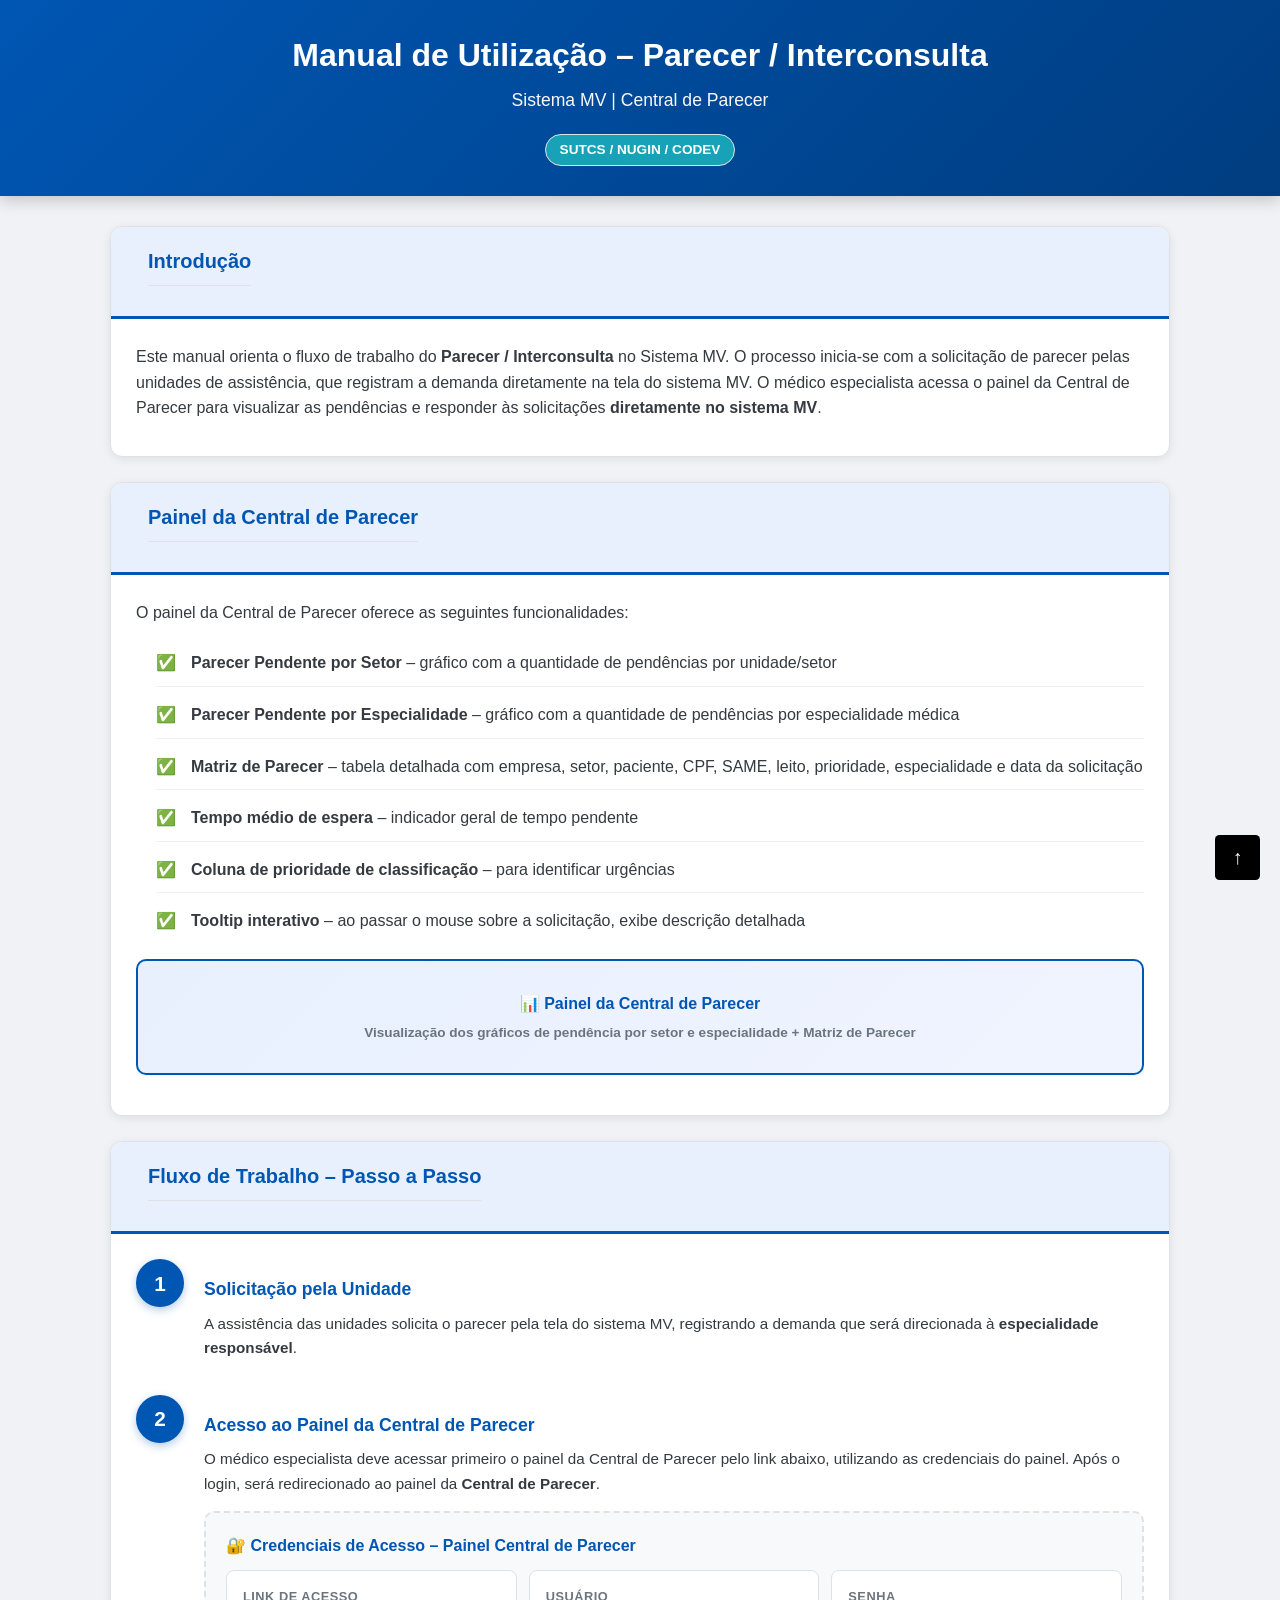
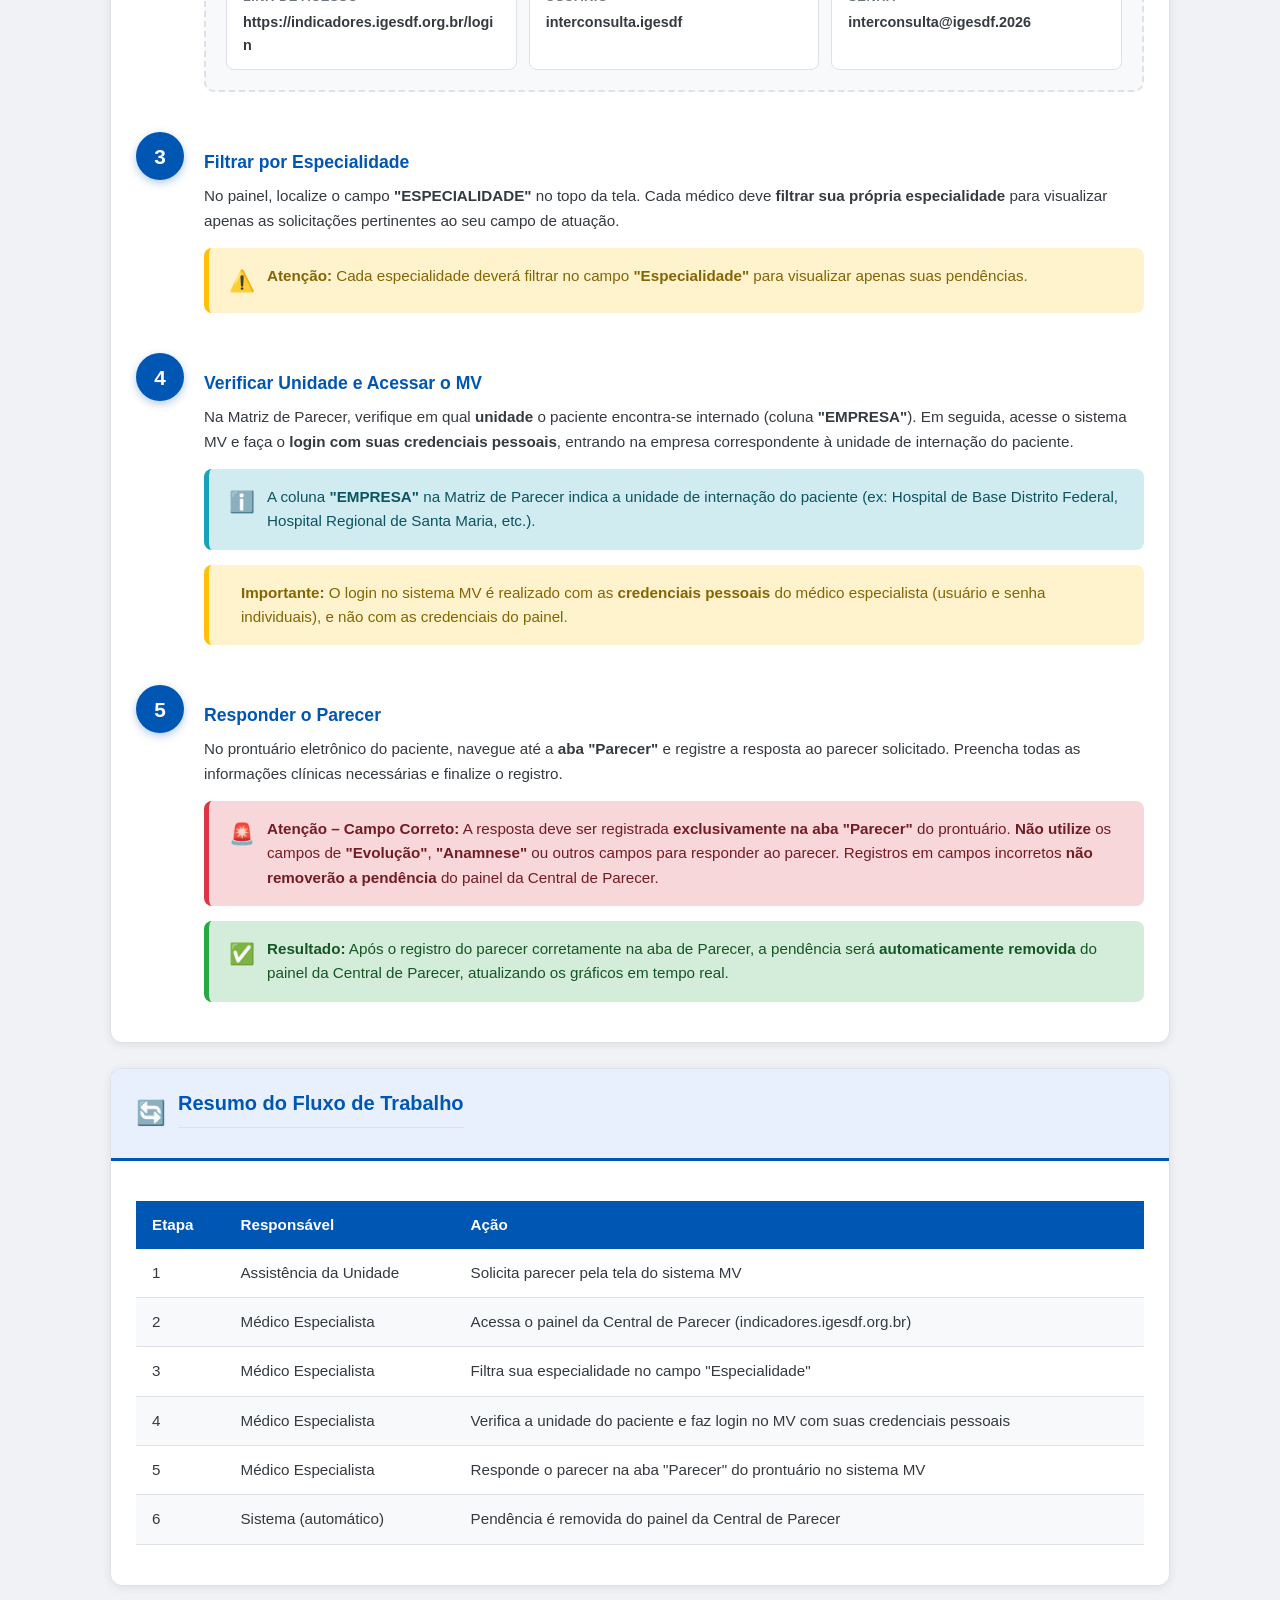
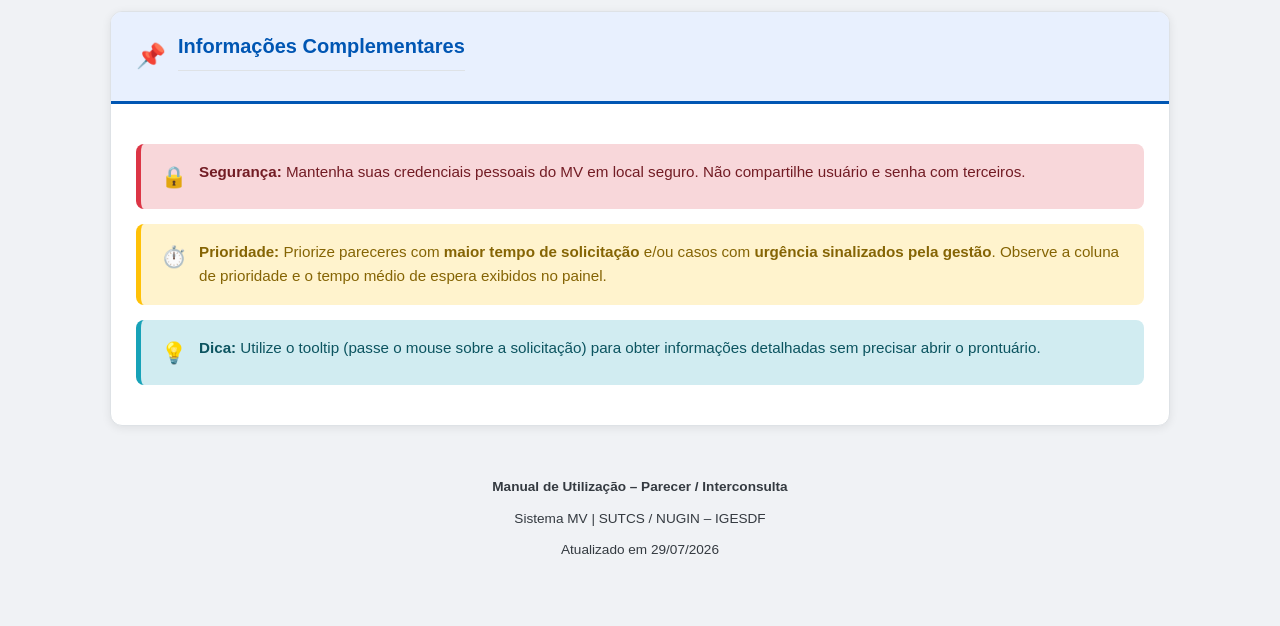
==== pages/Interconsulta.html @ 9b809ea7 "Adição de documentação HTML para os manuais de Interconsulta e Teleconsulta - Criação do arquivo Int" ====
<!DOCTYPE html>
<html lang="pt-BR">
<head>
    <meta charset="UTF-8">
    <meta name="viewport" content="width=device-width, initial-scale=1.0">
    <title>Manual de Utilização – Parecer / Interconsulta | Sistema MV</title>
    <link rel="stylesheet" href="../css/style.css">
</head>
<body class="pg-interconsulta">

    <div class="header">
        <h1>Manual de Utilização – Parecer / Interconsulta</h1>
        <p class="subtitle">Sistema MV | Central de Parecer</p>
        <span class="badge">SUTCS / NUGIN / CODEV</span>
    </div>

    <div class="container">
        <a href="#top" id="botao-topo" title="Voltar ao Topo">↑</a>

        <!-- INTRODUÇÃO -->
        <div class="card">
            <div class="card-header">
                <span class="icon"></span>
                <h2>Introdução</h2>
            </div>
            <div class="card-body">
                <p>
                    Este manual orienta o fluxo de trabalho do <strong>Parecer / Interconsulta</strong> 
                    no Sistema MV. O processo inicia-se com a solicitação de parecer pelas unidades de 
                    assistência, que registram a demanda diretamente na tela do sistema MV. O médico 
                    especialista acessa o painel da Central de Parecer para visualizar as pendências 
                    e responder às solicitações <strong>diretamente no sistema MV</strong>.
                </p>
            </div>
        </div>

        <!-- FUNCIONALIDADES DO PAINEL -->
        <div class="card">
            <div class="card-header">
                <span class="icon"></span>
                <h2>Painel da Central de Parecer</h2>
            </div>
            <div class="card-body">
                <p class="mb-15">O painel da Central de Parecer oferece as seguintes funcionalidades:</p>
                <ul class="list-plain">
                    <li>
                        <span class="list-icon">✅</span>
                        <strong>Parecer Pendente por Setor</strong> – gráfico com a quantidade de pendências por unidade/setor
                    </li>
                    <li>
                        <span class="list-icon">✅</span>
                        <strong>Parecer Pendente por Especialidade</strong> – gráfico com a quantidade de pendências por especialidade médica
                    </li>
                    <li>
                        <span class="list-icon">✅</span>
                        <strong>Matriz de Parecer</strong> – tabela detalhada com empresa, setor, paciente, CPF, SAME, leito, prioridade, especialidade e data da solicitação
                    </li>
                    <li>
                        <span class="list-icon">✅</span>
                        <strong>Tempo médio de espera</strong> – indicador geral de tempo pendente
                    </li>
                    <li>
                        <span class="list-icon">✅</span>
                        <strong>Coluna de prioridade de classificação</strong> – para identificar urgências
                    </li>
                    <li>
                        <span class="list-icon">✅</span>
                        <strong>Tooltip interativo</strong> – ao passar o mouse sobre a solicitação, exibe descrição detalhada
                    </li>
                </ul>
                <div class="screenshot">
                    📊 Painel da Central de Parecer
                    <div class="label">Visualização dos gráficos de pendência por setor e especialidade + Matriz de Parecer</div>
                </div>
            </div>
        </div>

        <!-- PASSO A PASSO -->
        <div class="card">
            <div class="card-header">
                <span class="icon"></span>
                <h2>Fluxo de Trabalho – Passo a Passo</h2>
            </div>
            <div class="card-body">

                <!-- Passo 1 -->
                <div class="step">
                    <div class="step-number">1</div>
                    <div class="step-content">
                        <h3>Solicitação pela Unidade</h3>
                        <p>
                            A assistência das unidades solicita o parecer pela tela do sistema MV, 
                            registrando a demanda que será direcionada à <strong>especialidade responsável</strong>.
                        </p>
                    </div>
                </div>

                <!-- Passo 2 -->
                <div class="step">
                    <div class="step-number">2</div>
                    <div class="step-content">
                        <h3>Acesso ao Painel da Central de Parecer</h3>
                        <p>
                            O médico especialista deve acessar primeiro o painel da Central de Parecer 
                            pelo link abaixo, utilizando as credenciais do painel. Após o login, será 
                            redirecionado ao painel da <strong>Central de Parecer</strong>.
                        </p>
                        <div class="credentials">
                            <h4>🔐 Credenciais de Acesso – Painel Central de Parecer</h4>
                            <div class="credentials-grid">
                                <div class="credential-item">
                                    <label>Link de Acesso</label>
                                    <div class="value">https://indicadores.igesdf.org.br/login</div>
                                </div>
                                <div class="credential-item">
                                    <label>Usuário</label>
                                    <div class="value">interconsulta.igesdf</div>
                                </div>
                                <div class="credential-item">
                                    <label>Senha</label>
                                    <div class="value">interconsulta@igesdf.2026</div>
                                </div>
                            </div>
                        </div>
                    </div>
                </div>

                <!-- Passo 3 -->
                <div class="step">
                    <div class="step-number">3</div>
                    <div class="step-content">
                        <h3>Filtrar por Especialidade</h3>
                        <p>
                            No painel, localize o campo <strong>"ESPECIALIDADE"</strong> no topo da tela. 
                            Cada médico deve <strong>filtrar sua própria especialidade</strong> para 
                            visualizar apenas as solicitações pertinentes ao seu campo de atuação.
                        </p>
                        <div class="alert alert-warning">
                            <span class="alert-icon">⚠️</span>
                            <div>
                                <strong>Atenção:</strong> Cada especialidade deverá filtrar no campo 
                                <strong>"Especialidade"</strong> para visualizar apenas suas pendências.
                            </div>
                        </div>
                    </div>
                </div>

                <!-- Passo 4 -->
                <div class="step">
                    <div class="step-number">4</div>
                    <div class="step-content">
                        <h3>Verificar Unidade e Acessar o MV</h3>
                        <p>
                            Na Matriz de Parecer, verifique em qual <strong>unidade</strong> o paciente 
                            encontra-se internado (coluna <strong>"EMPRESA"</strong>). Em seguida, 
                            acesse o sistema MV e faça o <strong>login com suas credenciais pessoais</strong>, 
                            entrando na empresa correspondente à unidade de internação do paciente.
                        </p>
                        <div class="alert alert-info">
                            <span class="alert-icon">ℹ️</span>
                            <div>
                                A coluna <strong>"EMPRESA"</strong> na Matriz de Parecer indica a unidade 
                                de internação do paciente (ex: Hospital de Base Distrito Federal, 
                                Hospital Regional de Santa Maria, etc.).
                            </div>
                        </div>
                        <div class="alert alert-warning">
                            <span class="alert-icon"></span>
                            <div>
                                <strong>Importante:</strong> O login no sistema MV é realizado com as 
                                <strong>credenciais pessoais</strong> do médico especialista (usuário e senha 
                                individuais), e não com as credenciais do painel.
                            </div>
                        </div>
                    </div>
                </div>

                <!-- Passo 5 -->
                <div class="step">
                    <div class="step-number">5</div>
                    <div class="step-content">
                        <h3>Responder o Parecer</h3>
                        <p>
                            No prontuário eletrônico do paciente, navegue até a <strong>aba "Parecer"</strong> 
                            e registre a resposta ao parecer solicitado. Preencha todas as informações 
                            clínicas necessárias e finalize o registro.
                        </p>
                        <div class="alert alert-danger">
                            <span class="alert-icon">🚨</span>
                            <div>
                                <strong>Atenção – Campo Correto:</strong> A resposta deve ser registrada 
                                <strong>exclusivamente na aba "Parecer"</strong> do prontuário. 
                                <strong>Não utilize</strong> os campos de <strong>"Evolução"</strong>, 
                                <strong>"Anamnese"</strong> ou outros campos para responder ao parecer. 
                                Registros em campos incorretos <strong>não removerão a pendência</strong> 
                                do painel da Central de Parecer.
                            </div>
                        </div>
                        <div class="alert alert-success">
                            <span class="alert-icon">✅</span>
                            <div>
                                <strong>Resultado:</strong> Após o registro do parecer corretamente na 
                                aba de Parecer, a pendência será <strong>automaticamente removida</strong> 
                                do painel da Central de Parecer, atualizando os gráficos em tempo real.
                            </div>
                        </div>
                    </div>
                </div>

            </div>
        </div>

        <!-- RESUMO DO FLUXO -->
        <div class="card">
            <div class="card-header">
                <span class="icon">🔄</span>
                <h2>Resumo do Fluxo de Trabalho</h2>
            </div>
            <div class="card-body">
                <table class="info-table">
                    <thead>
                        <tr>
                            <th>Etapa</th>
                            <th>Responsável</th>
                            <th>Ação</th>
                        </tr>
                    </thead>
                    <tbody>
                        <tr>
                            <td>1</td>
                            <td>Assistência da Unidade</td>
                            <td>Solicita parecer pela tela do sistema MV</td>
                        </tr>
                        <tr>
                            <td>2</td>
                            <td>Médico Especialista</td>
                            <td>Acessa o painel da Central de Parecer (indicadores.igesdf.org.br)</td>
                        </tr>
                        <tr>
                            <td>3</td>
                            <td>Médico Especialista</td>
                            <td>Filtra sua especialidade no campo "Especialidade"</td>
                        </tr>
                        <tr>
                            <td>4</td>
                            <td>Médico Especialista</td>
                            <td>Verifica a unidade do paciente e faz login no MV com suas credenciais pessoais</td>
                        </tr>
                        <tr>
                            <td>5</td>
                            <td>Médico Especialista</td>
                            <td>Responde o parecer na aba "Parecer" do prontuário no sistema MV</td>
                        </tr>
                        <tr>
                            <td>6</td>
                            <td>Sistema (automático)</td>
                            <td>Pendência é removida do painel da Central de Parecer</td>
                        </tr>
                    </tbody>
                </table>
            </div>
        </div>

        <!-- INFORMAÇÕES COMPLEMENTARES -->
        <div class="card">
            <div class="card-header">
                <span class="icon">📌</span>
                <h2>Informações Complementares</h2>
            </div>
            <div class="card-body">
                <div class="alert alert-danger">
                    <span class="alert-icon">🔒</span>
                    <div>
                        <strong>Segurança:</strong> Mantenha suas credenciais pessoais do MV em local seguro. 
                        Não compartilhe usuário e senha com terceiros.
                    </div>
                </div>
                <div class="alert alert-warning">
                    <span class="alert-icon">⏱️</span>
                    <div>
                        <strong>Prioridade:</strong> Priorize pareceres com <strong>maior tempo de solicitação</strong> 
                        e/ou casos com <strong>urgência sinalizados pela gestão</strong>. Observe a coluna de 
                        prioridade e o tempo médio de espera exibidos no painel.
                    </div>
                </div>
                <div class="alert alert-info">
                    <span class="alert-icon">💡</span>
                    <div>
                        <strong>Dica:</strong> Utilize o tooltip (passe o mouse sobre a solicitação) 
                        para obter informações detalhadas sem precisar abrir o prontuário.
                    </div>
                </div>
            </div>
        </div>

        <div class="footer">
            <p><strong>Manual de Utilização – Parecer / Interconsulta</strong></p>
            <p>Sistema MV | SUTCS / NUGIN – IGESDF</p>
            <p>Atualizado em 29/07/2026</p>
        </div>

    </div>

</body>
</html>
---- css/style.css ----
:root {
  --bg: #071a2b;
  --text: #eaf2ff;
  --muted: #b9c7da;
  --accent: #22c1c3;
  --accent2: #00a3ff;
  --border: rgba(255, 255, 255, .10);
  --shadow: 0 14px 40px rgba(0, 0, 0, .35);
  --radius: 16px;
  --max: 1080px;
  --mono: ui-monospace, SFMono-Regular, Menlo, Monaco, Consolas, "Liberation Mono", "Courier New", monospace;
  --sans: ui-sans-serif, system-ui, -apple-system, Segoe UI, Roboto, Arial, sans-serif;
}

* {
  box-sizing: border-box;
  margin: 0;
  padding: 0
}

body {
  font-family: var(--sans);
  color: var(--text);
  line-height: 1.6;
  background:
    radial-gradient(1200px 700px at 15% 0%, rgba(34, 193, 195, .22), transparent 60%),
    radial-gradient(1000px 600px at 85% 20%, rgba(0, 163, 255, .18), transparent 55%),
    linear-gradient(180deg, var(--bg), #041322 70%, #03101c);
  min-height: 100vh;
}

.wrap {
  max-width: var(--max);
  margin: 0 auto;
  padding: 28px 16px 56px
}

/* ── HERO ── */
.hero {
  border: 1px solid var(--border);
  border-radius: var(--radius);
  overflow: hidden;
  box-shadow: var(--shadow);
  background: linear-gradient(180deg, rgba(255, 255, 255, .04), rgba(255, 255, 255, .02));
}

/* Banner com fundo escuro igual ao logo original */
.hero-banner {
  background: linear-gradient(135deg, #071a2b 0%, #0a2540 60%, #071e38 100%);
  padding: 40px 40px 36px;
  display: flex;
  align-items: center;
  justify-content: center;
  position: relative;
  overflow: hidden;
  min-height: 160px;
}

/* Grade de pontos decorativa (fundo) */
.hero-banner::after {
  content: '';
  position: absolute;
  inset: 0;
  background-image:
    radial-gradient(rgba(0, 163, 255, .15) 1px, transparent 1px),
    radial-gradient(rgba(0, 163, 255, .08) 1px, transparent 1px);
  background-size: 40px 40px, 80px 80px;
  background-position: 0 0, 20px 20px;
  pointer-events: none;
}

/* Logo teleconsulta centralizado */
.hero-logo {
  position: relative;
  z-index: 2;
  max-width: 340px;
  width: 100%;
  height: auto;
  display: block;
  filter: drop-shadow(0 4px 24px rgba(34, 193, 195, .35));
  border-radius: var(--radius);
}

/* Subtítulo abaixo do banner */
.hero-sub {
  padding: 16px 22px 18px;
  border-top: 1px solid var(--border);
  background: rgba(255, 255, 255, .02);
}

.hero-sub p {
  margin: 0;
  color: var(--muted);
  font-size: .97rem
}

.hero-sub strong {
  color: var(--text)
}

/* ── GRID ── */
.grid {
  margin-top: 18px;
  display: grid;
  gap: 14px;
  grid-template-columns: 1fr;
}

@media(min-width:980px) {
  .grid {
    grid-template-columns: 1fr 310px;
    align-items: start
  }

  aside {
    position: sticky;
    top: 14px
  }
}

@media(max-width:979px) {
  .grid {
    display: flex;
    flex-direction: column
  }

  .grid>details {
    order: -1
  }
}

/* ── CARDS ── */
.card {
  border: 1px solid var(--border);
  border-radius: var(--radius);
  background: linear-gradient(180deg, rgba(255, 255, 255, .04), rgba(255, 255, 255, .02));
  box-shadow: 0 10px 26px rgba(0, 0, 0, .25);
  overflow: hidden;
  margin-bottom: 14px;
}

.card .inner {
  padding: 20px
}

.toc-accordion {
  padding: 0
}

.toc-accordion>summary {
  list-style: none;
  cursor: pointer;
  display: flex;
  align-items: center;
  justify-content: space-between;
  gap: 12px;
  padding: 18px 20px;
  font-size: 1.05rem;
  font-weight: 800;
  color: #d7eeff;
  border-bottom: 1px solid var(--border);
  background: rgba(255, 255, 255, .03);
}

.toc-accordion>summary::-webkit-details-marker {
  display: none
}

.toc-toggle {
  font-size: .82rem;
  font-weight: 700;
  color: var(--muted);
  border: 1px solid var(--border);
  padding: 4px 10px;
  border-radius: 999px
}

.toc-accordion .inner {
  padding-top: 16px
}

.toc-accordion:not([open]) .inner {
  display: none
}

h2 {
  font-size: 1.15rem;
  margin-bottom: 12px;
  padding-bottom: 8px;
  border-bottom: 1px solid var(--border);
  color: #d7eeff;
}

h2 .num {
  display: inline-flex;
  align-items: center;
  justify-content: center;
  width: 26px;
  height: 26px;
  border-radius: 50%;
  margin-right: 8px;
  background: linear-gradient(135deg, var(--accent), var(--accent2));
  color: #001a2b;
  font-size: .85rem;
  font-weight: 900;
}

h3 {
  font-size: 1rem;
  color: #d0e8ff;
  margin: 16px 0 6px
}

.pg-interconsulta>p {
  margin-bottom: 10px;
  color: var(--dark)
}

p {
  margin-bottom: 10px;
  color: var(--dark)
}

ul,
ol {
  margin: 8px 0 10px 20px;
  color: var(--dark)
}

.pg-interconsulta>ul,
.pg-interconsulta ol {
  margin: 8px 0 10px 20px;
  color: #e8f0ff
}

li {
  margin: 5px 0
}

.callout {
  padding: 12px 14px;
  border-radius: 12px;
  margin-top: 10px;
  border: 1px solid rgba(34, 193, 195, .35);
  background: linear-gradient(180deg, rgba(34, 193, 195, .10), rgba(34, 193, 195, .04));
}

.callout.danger {
  border-color: rgba(255, 80, 80, .35);
  background: linear-gradient(180deg, rgba(255, 80, 80, .10), rgba(255, 80, 80, .04));
}

.steps {
  list-style: none;
  padding: 0;
  display: grid;
  gap: 8px;
  counter-reset: step
}

.steps li {
  counter-increment: step;
  border: 1px solid var(--border);
  border-radius: 12px;
  padding: 10px 10px 10px 48px;
  position: relative;
  background: rgba(255, 255, 255, .025);
}

.steps li::before {
  content: counter(step);
  position: absolute;
  left: 10px;
  top: 50%;
  transform: translateY(-50%);
  width: 28px;
  height: 28px;
  border-radius: 50%;
  display: grid;
  place-items: center;
  font-weight: 700;
  font-size: .88rem;
  color: #001019;
  background: linear-gradient(135deg, var(--accent), var(--accent2));
}

.steps li p {
  margin: 0;
  color: #e8f0ff;
  font-size: .97rem
}

.toc a {
  display: block;
  padding: 8px 10px;
  margin: 5px 0;
  border-radius: 10px;
  border: 1px solid var(--border);
  background: rgba(255, 255, 255, .02);
  text-decoration: none;
  color: #d9ecff;
  font-size: .93rem;
  transition: border-color .2s;
}

.toc a:hover {
  border-color: rgba(138, 216, 255, .45)
}

@media(max-width:979px) {
  .toc-accordion>summary {
    padding: 16px 16px
  }

  .toc-accordion .inner {
    padding: 16px
  }

  .toc-toggle {
    white-space: nowrap
  }
}

.hr {
  height: 1px;
  background: var(--border);
  margin: 14px 0
}

.mono {
  font-family: var(--mono);
  font-size: .92em;
  color: #86d8ff
}

.muted {
  color: var(--muted)
}

.small {
  font-size: .92rem
}

.badge {
  display: inline-block;
  padding: 2px 8px;
  border-radius: 999px;
  border: 1px solid var(--border);
  color: var(--muted);
  font-size: .84rem;
  background: rgba(255, 255, 255, .03);
}

footer {
  margin-top: 14px;
  color: var(--muted);
  font-size: .92rem
}

a {
  color: var(--accent);
  text-decoration: none;
  transition: color .2s
}

#botao-topo {
  position: fixed;
  bottom: 20px;
  right: 20px;
  display: block;
  /* ou 'flex' para centralizar a seta */
  width: 45px;
  height: 45px;
  background-color: #000;
  color: #fff;
  text-align: center;
  line-height: 45px;
  border-radius: 10%;
  text-decoration: none;
  font-size: 20px;
  z-index: 9999;
}

#botao-topo:hover {
  background-color: #333;
}

html {
  scroll-behavior: smooth;
}

/* ══════════ INTERCONSULTA PAGE ══════════ */
.pg-interconsulta {
  --primary: #0056b3;
  --primary-light: #e8f0fe;
  --accent: #17a2b8;
  --warning: #ffc107;
  --danger: #dc3545;
  --success: #28a745;
  --dark: #343a40;
  --light: #f8f9fa;
  --gray: #6c757d;
  --border: #dee2e6;
  font-family: 'Segoe UI', Tahoma, Geneva, Verdana, sans-serif;
  background-color: #f0f2f5;
  color: var(--dark);
  line-height: 1.6;
  background: #f0f2f5;
}


.pg-interconsulta .header {
  background: linear-gradient(135deg, var(--primary) 0%, #003d80 100%);
  color: white;
  padding: 30px 40px;
  text-align: center;
  box-shadow: 0 4px 15px rgba(0, 0, 0, 0.2);
}

.pg-interconsulta .header h1 {
  font-size: 2rem;
  font-weight: 700;
  margin-bottom: 5px;
}

.pg-interconsulta .header .subtitle {
  font-size: 1.1rem;
  color: var(--light)
}

.pg-interconsulta .header .badge {
  display: inline-block;
  background: var(--accent);
  color: white;
  padding: 4px 14px;
  border-radius: 20px;
  font-size: .85rem;
  margin-top: 10px;
  font-weight: 600;
}

.pg-interconsulta .container {
  max-width: 1100px;
  margin: 0 auto;
  padding: 30px 20px;
}

.pg-interconsulta .card {
  background: white;
  border-radius: 12px;
  box-shadow: 0 2px 10px rgba(0, 0, 0, .08);
  margin-bottom: 25px;
  overflow: hidden;
}

.pg-interconsulta .card-header {
  background: var(--primary-light);
  padding: 18px 25px;
  border-bottom: 3px solid var(--primary);
  display: flex;
  align-items: center;
  gap: 12px;
}

.pg-interconsulta .card-header .icon {
  font-size: 1.5rem;
}

.pg-interconsulta .card-header h2 {
  font-size: 1.25rem;
  color: var(--primary);
  font-weight: 700;
}

.pg-interconsulta .card-body {
  padding: 25px;
}

.pg-interconsulta .step {
  display: flex;
  gap: 20px;
  margin-bottom: 25px;
  align-items: flex-start;
}

.pg-interconsulta .step:last-child {
  margin-bottom: 0;
}

.pg-interconsulta .step-number {
  flex-shrink: 0;
  width: 48px;
  height: 48px;
  background: var(--primary);
  color: white;
  border-radius: 50%;
  display: flex;
  align-items: center;
  justify-content: center;
  font-size: 1.3rem;
  font-weight: 700;
  box-shadow: 0 3px 8px rgba(0, 86, 179, .3);
}

.pg-interconsulta .step-content {
  flex: 1;
}

.pg-interconsulta .step-content h3 {
  font-size: 1.1rem;
  color: var(--primary);
  margin-bottom: 8px;
}

.pg-interconsulta .step-content p {
  color: var(--dark);
  font-size: .95rem;
}

.pg-interconsulta .alert {
  padding: 16px 20px;
  border-radius: 8px;
  margin: 15px 0;
  font-size: .95rem;
  display: flex;
  align-items: flex-start;
  gap: 12px;
}

.pg-interconsulta .alert-warning {
  background: #fff3cd;
  border-left: 5px solid var(--warning);
  color: #856404;
}

.pg-interconsulta .alert-danger {
  background: #f8d7da;
  border-left: 5px solid var(--danger);
  color: #721c24;
}

.pg-interconsulta .alert-success {
  background: #d4edda;
  border-left: 5px solid var(--success);
  color: #155724;
}

.pg-interconsulta .alert-info {
  background: #d1ecf1;
  border-left: 5px solid var(--accent);
  color: #0c5460;
}

.pg-interconsulta .alert-icon {
  font-size: 1.3rem;
  flex-shrink: 0;
}

.pg-interconsulta .credentials {
  background: var(--light);
  border: 2px dashed var(--border);
  border-radius: 10px;
  padding: 20px;
  margin: 15px 0;
}

.pg-interconsulta .credentials h4 {
  color: var(--primary);
  margin-bottom: 12px;
  font-size: 1rem;
}

.pg-interconsulta .credentials-grid {
  display: grid;
  grid-template-columns: repeat(auto-fit, minmax(220px, 1fr));
  gap: 12px;
}

.pg-interconsulta .credential-item {
  background: white;
  padding: 12px 16px;
  border-radius: 8px;
  border: 1px solid var(--border);
}

.pg-interconsulta .credential-item label {
  font-size: .8rem;
  color: var(--gray);
  text-transform: uppercase;
  font-weight: 600;
  letter-spacing: .5px;
}

.pg-interconsulta .credential-item .value {
  font-size: .9rem;
  font-weight: 600;
  color: var(--dark);
  margin-top: 2px;
  word-break: break-all;
}

.pg-interconsulta .info-table {
  width: 100%;
  border-collapse: collapse;
  margin: 15px 0;
  font-size: .95rem;
}

.pg-interconsulta .info-table th {
  background: var(--primary);
  color: white;
  padding: 12px 16px;
  text-align: left;
  font-weight: 600;
}

.pg-interconsulta .info-table td {
  padding: 12px 16px;
  border-bottom: 1px solid var(--border);
}

.pg-interconsulta .info-table tr:nth-child(even) {
  background: var(--light);
}

.pg-interconsulta .info-table tr:hover {
  background: var(--primary-light);
}

.pg-interconsulta .screenshot {
  background: linear-gradient(135deg, #e8f0fe 0%, #f0f4ff 100%);
  border: 2px solid var(--primary);
  border-radius: 10px;
  padding: 30px;
  text-align: center;
  margin: 15px 0;
  color: var(--primary);
  font-weight: 600;
}

.pg-interconsulta .screenshot .label {
  font-size: .85rem;
  color: var(--gray);
  margin-top: 5px;
}

.pg-interconsulta .footer {
  text-align: center;
  padding: 25px;
  color: var(--gray);
  font-size: .85rem;
}

@media (max-width: 768px) {
  .pg-interconsulta .header {
    padding: 20px;
  }

  .pg-interconsulta .header h1 {
    font-size: 1.5rem;
  }

  .pg-interconsulta .card-body {
    padding: 15px;
  }

  .pg-interconsulta .step {
    flex-direction: column;
    gap: 10px;
  }

  .pg-interconsulta .credentials-grid {
    grid-template-columns: 1fr;
  }
}

@media print {
  .pg-interconsulta {
    background: white;
  }

  .pg-interconsulta .card {
    box-shadow: none;
    border: 1px solid var(--border);
  }

  .pg-interconsulta .header {
    background: var(--primary) !important;
    print-color-adjust: exact;
    -webkit-print-color-adjust: exact;
  }
}

/* ── Classes auxiliares para estilos inline ── */
.list-plain {
  list-style: none;
  padding: 0;
}

.list-plain li {
  padding: 10px 0 10px 35px;
  position: relative;
  border-bottom: 1px solid #f0f0f0;
}

.list-plain li:last-child {
  border-bottom: none;
}

.list-plain .list-icon {
  position: absolute;
  left: 0;
  top: 10px;
}

.mb-15 {
  margin-bottom: 15px;
}

.mt-6 {
  margin-top: 6px;
}

.mt-12 {
  margin-top: 12px;
}

.m-0 {
  margin: 0;
}

/* ── Teleconsulta: fallback do logo ── */
#logo-fallback {
  display: none;
  flex-direction: column;
  align-items: center;
  gap: 4px;
  position: relative;
  z-index: 2;
}

.logo-fallback-title {
  font-size: 2.8rem;
  font-weight: 700;
  color: var(--accent);
  letter-spacing: -1px;
  line-height: 1;
}

.logo-fallback-sub {
  font-size: 2.8rem;
  font-weight: 900;
  color: #fff;
  letter-spacing: -1px;
  line-height: 1;
}

@media (max-width: 768px) {
  .pg-interconsulta .card-body {
    overflow-x: auto;
  }

  .pg-interconsulta .info-table {
    min-width: 700px;
  }

  .pg-interconsulta .info-table th,
  .pg-interconsulta .info-table td {
    white-space: nowrap;
  }
}

/* ══════════ HOME PAGE ══════════ */
.pg-home {
  font-family: 'Poppins', sans-serif;
  min-height: 100vh;
  background: linear-gradient(0deg, #06255f 50%, #ffffff 50%);
  /* overflow-x: hidden;
  overflow-y: hidden; */
}

.pg-home .container {
  width: 90%;
  max-width: 1400px;
  margin: auto;
}

.pg-home .header {
  padding: 20px 0 20px;
  text-align: center;
}

.pg-home .divider {
  width: 60%;
  height: 3px;
  background: #31b6d5;
  margin: 35px auto 20px;
  border-radius: 30px;
}

.pg-home .subtitle {
  text-align: center;
  font-size: 1.8rem;
  color: #264c73;
  font-weight: 500;
  margin-bottom: 20px;
}

.pg-home .subtitle strong {
  color: #17a6d5;
}

.pg-home .cards {
  display: flex;
  justify-content: center;
  gap: 40px;
  /* margin-top: 70px; */
  /* padding-bottom: 80px; */
  /* flex-wrap: wrap; */
}

.pg-home .card {
  width: 400px;
  height: 400px;
  background: rgba(255, 255, 255, .92);
  border-radius: 30px;
  text-decoration: none;
  position: relative;
  overflow: hidden;
  transition: .35s;
  box-shadow: 0 18px 35px rgba(0, 0, 0, .18);
  margin-bottom: 0;
}

.pg-home .card:hover {
  transform: translateY(-12px);
  box-shadow: 0 28px 50px rgba(0, 0, 0, .25);
}

.pg-home .card::before {
  content: "";
  position: absolute;
  left: 0;
  top: 0;
  width: 12px;
  height: 100%;
}

.pg-home .teal::before {
  background: #17b9c9;
}

.pg-home .blue::before {
  background: #1b6ed8;
}

.pg-home .circle {
  width: 180px;
  height: 180px;
  margin: 40px auto;
  background: white;
  border-radius: 50%;
  display: flex;
  align-items: center;
  justify-content: center;
  box-shadow: 0 10px 30px rgba(0, 0, 0, .12);
}

.pg-home .circle i {
  font-size: 70px;
}

.pg-home .teal i {
  color: #16a6b9;
}

.pg-home .blue i {
  color: #2a73db;
}

.pg-home .card h3 {
  text-align: center;
  font-size: 1.4rem;
  font-weight: 700;
  margin-bottom: 20px;
}

.pg-home .teal h3 {
  color: #16a6b9;
}

.pg-home .blue h3 {
  color: #2a73db;
}

.pg-home .arrow {
  width: 75px;
  height: 75px;
  border-radius: 50%;
  margin: auto;
  display: flex;
  align-items: center;
  justify-content: center;
  font-size: 30px;
  transition: .3s;
}

.pg-home .teal .arrow {
  border: 3px solid #16a6b9;
  color: #16a6b9;
}

.pg-home .blue .arrow {
  border: 3px solid #2a73db;
  color: #2a73db;
}

.pg-home .card:hover .arrow {
  transform: rotate(-90deg);
}

.pg-home .logo_telesaude{
  text-align: center;
}

.logo_telesaude > img{
  width: 700px;
}


@media (max-width: 992px) {
  .pg-home .subtitle {
    font-size: 1.2rem;
  }

  .pg-home .divider {
    width: 90%;
  }
}

@media (max-width: 768px) {
  .pg-home .cards {
    flex-direction: column;
    gap: 20px;
    align-items: center;
  }

  .pg-home .card {
    width: 92%;
    max-width: 420px;
    height: auto;
  }

  .logo_telesaude > img {
    width: 100%;
    max-width: 520px;
  }
}
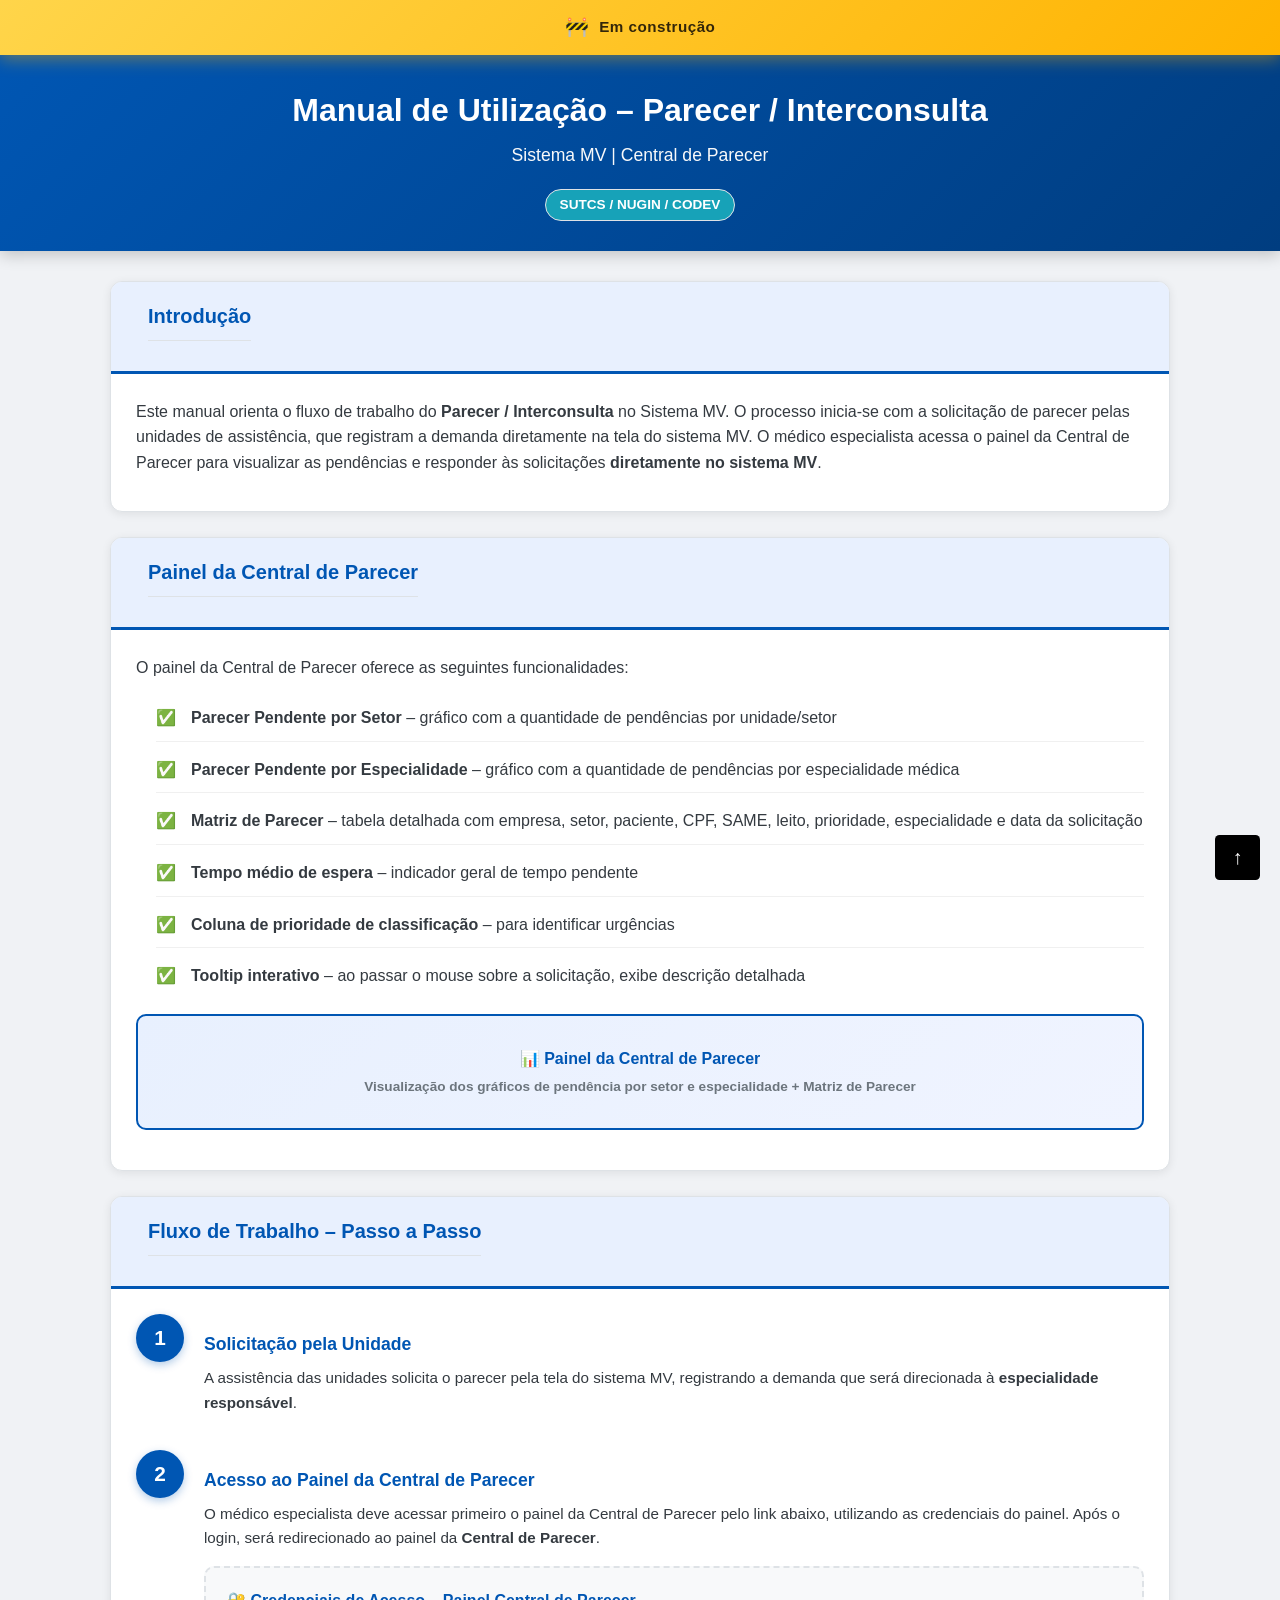
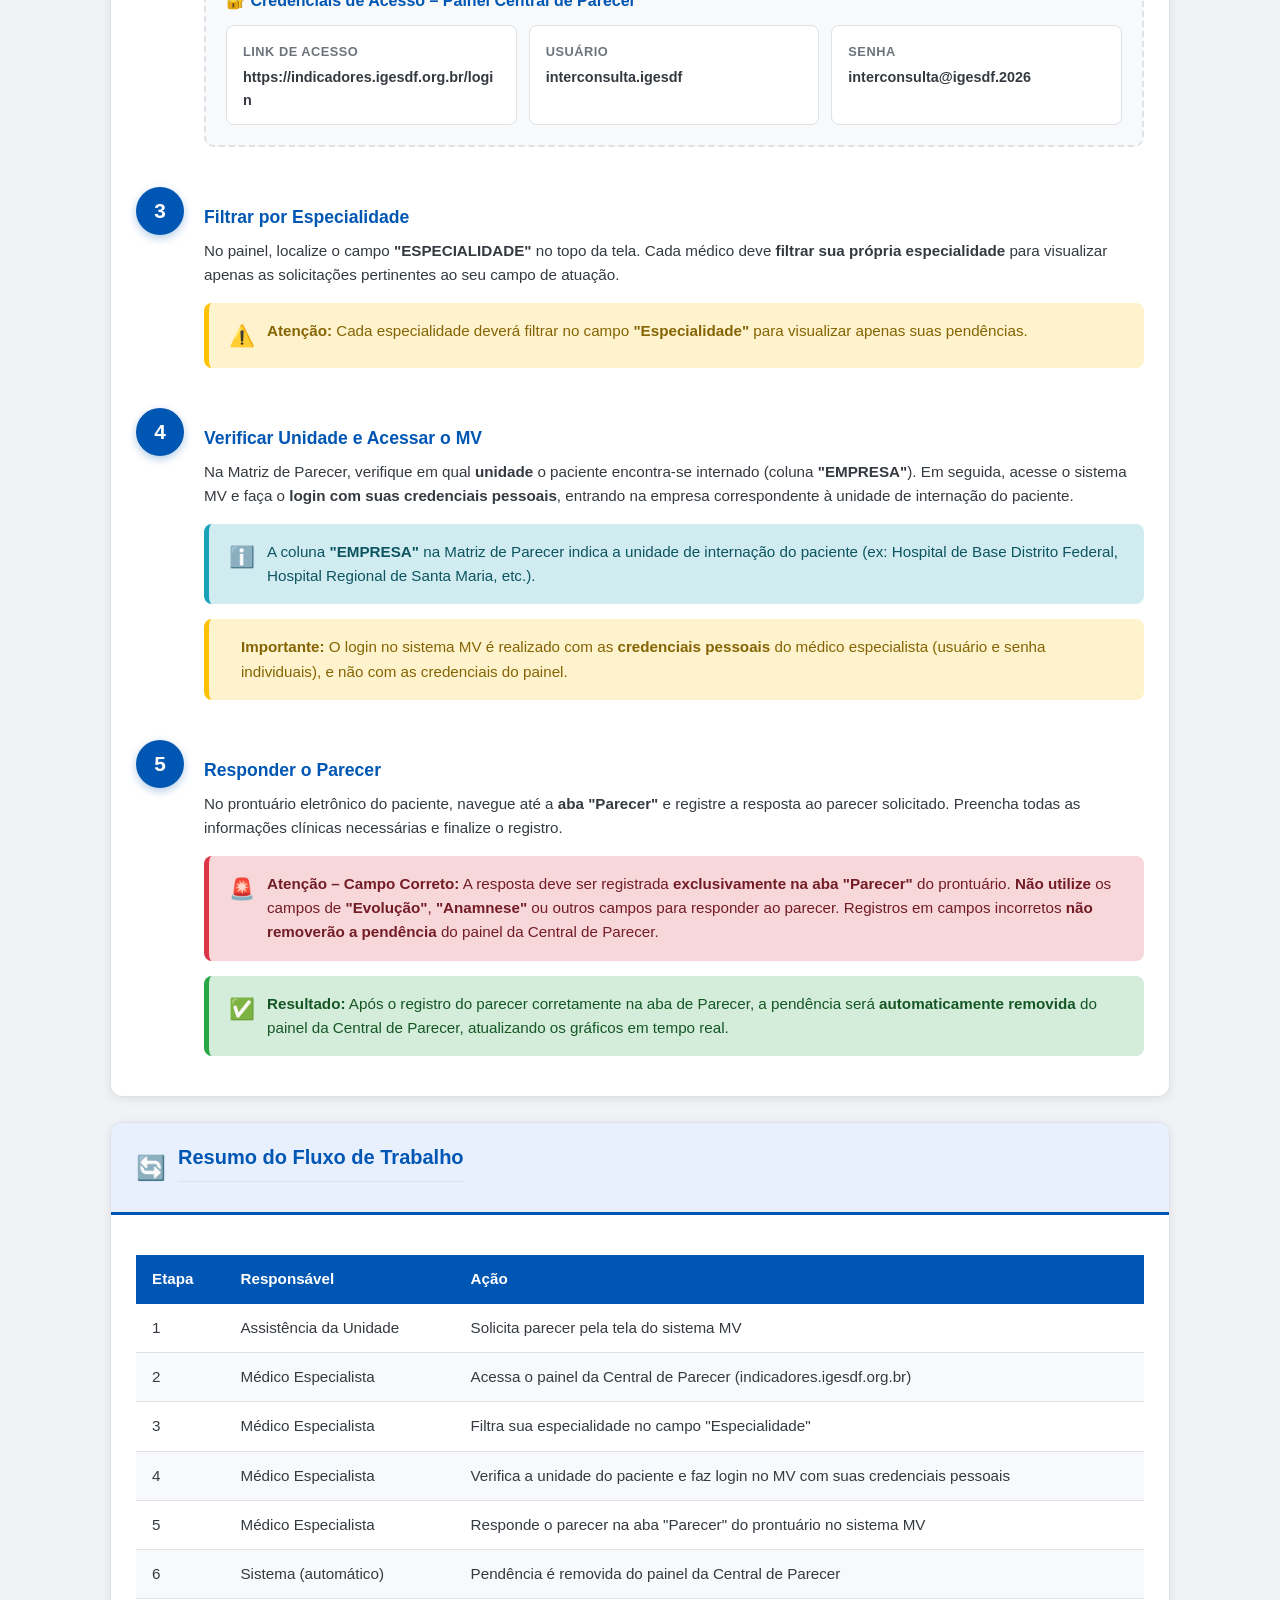
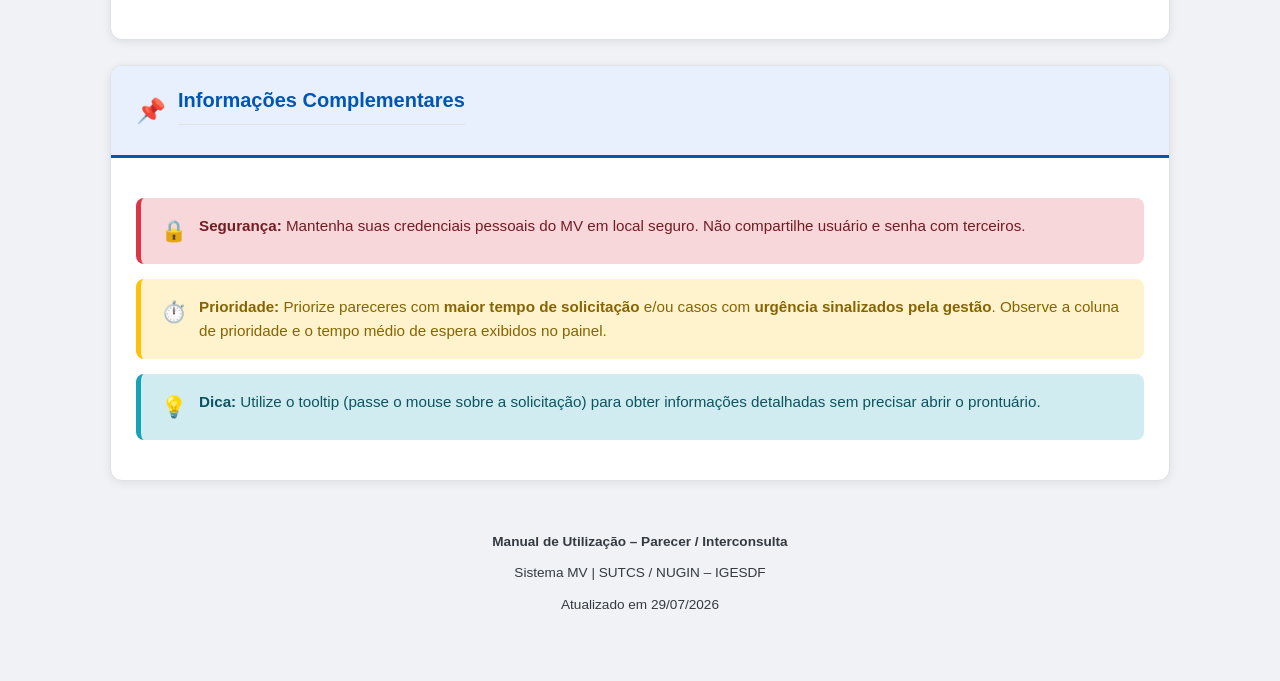
==== commit 5980c933: "adiciona banner de aviso de construção nas páginas principais" ====
--- a/pages/Interconsulta.html
+++ b/pages/Interconsulta.html
@@ -7,6 +7,11 @@
     <link rel="stylesheet" href="../css/style.css">
 </head>
 <body class="pg-interconsulta">
+
+    <div class="construction-banner">
+        <span class="icon">🚧</span>
+        <span>Em construção</span>
+    </div>
 
     <div class="header">
         <h1>Manual de Utilização – Parecer / Interconsulta</h1>
--- a/css/style.css
+++ b/css/style.css
@@ -815,7 +815,7 @@
   justify-content: center;
   gap: 40px;
   /* margin-top: 70px; */
-  /* padding-bottom: 80px; */
+  padding-bottom: 80px;
   /* flex-wrap: wrap; */
 }
 
@@ -927,6 +927,29 @@
   width: 700px;
 }
 
+/* ══════════ AVISO DE CONSTRUÇÃO ══════════ */
+.construction-banner {
+  display: flex;
+  align-items: center;
+  justify-content: center;
+  gap: 10px;
+  padding: 12px 16px;
+  text-align: center;
+  font-weight: 700;
+  font-size: .95rem;
+  letter-spacing: .5px;
+  color: #33260a;
+  background: linear-gradient(135deg, #ffd54a 0%, #ffb300 100%);
+  box-shadow: 0 4px 16px rgba(255, 179, 0, .4);
+  position: sticky;
+  top: 0;
+  z-index: 999;
+}
+
+.construction-banner .icon {
+  font-size: 1.2rem;
+}
+
 
 @media (max-width: 992px) {
   .pg-home .subtitle {
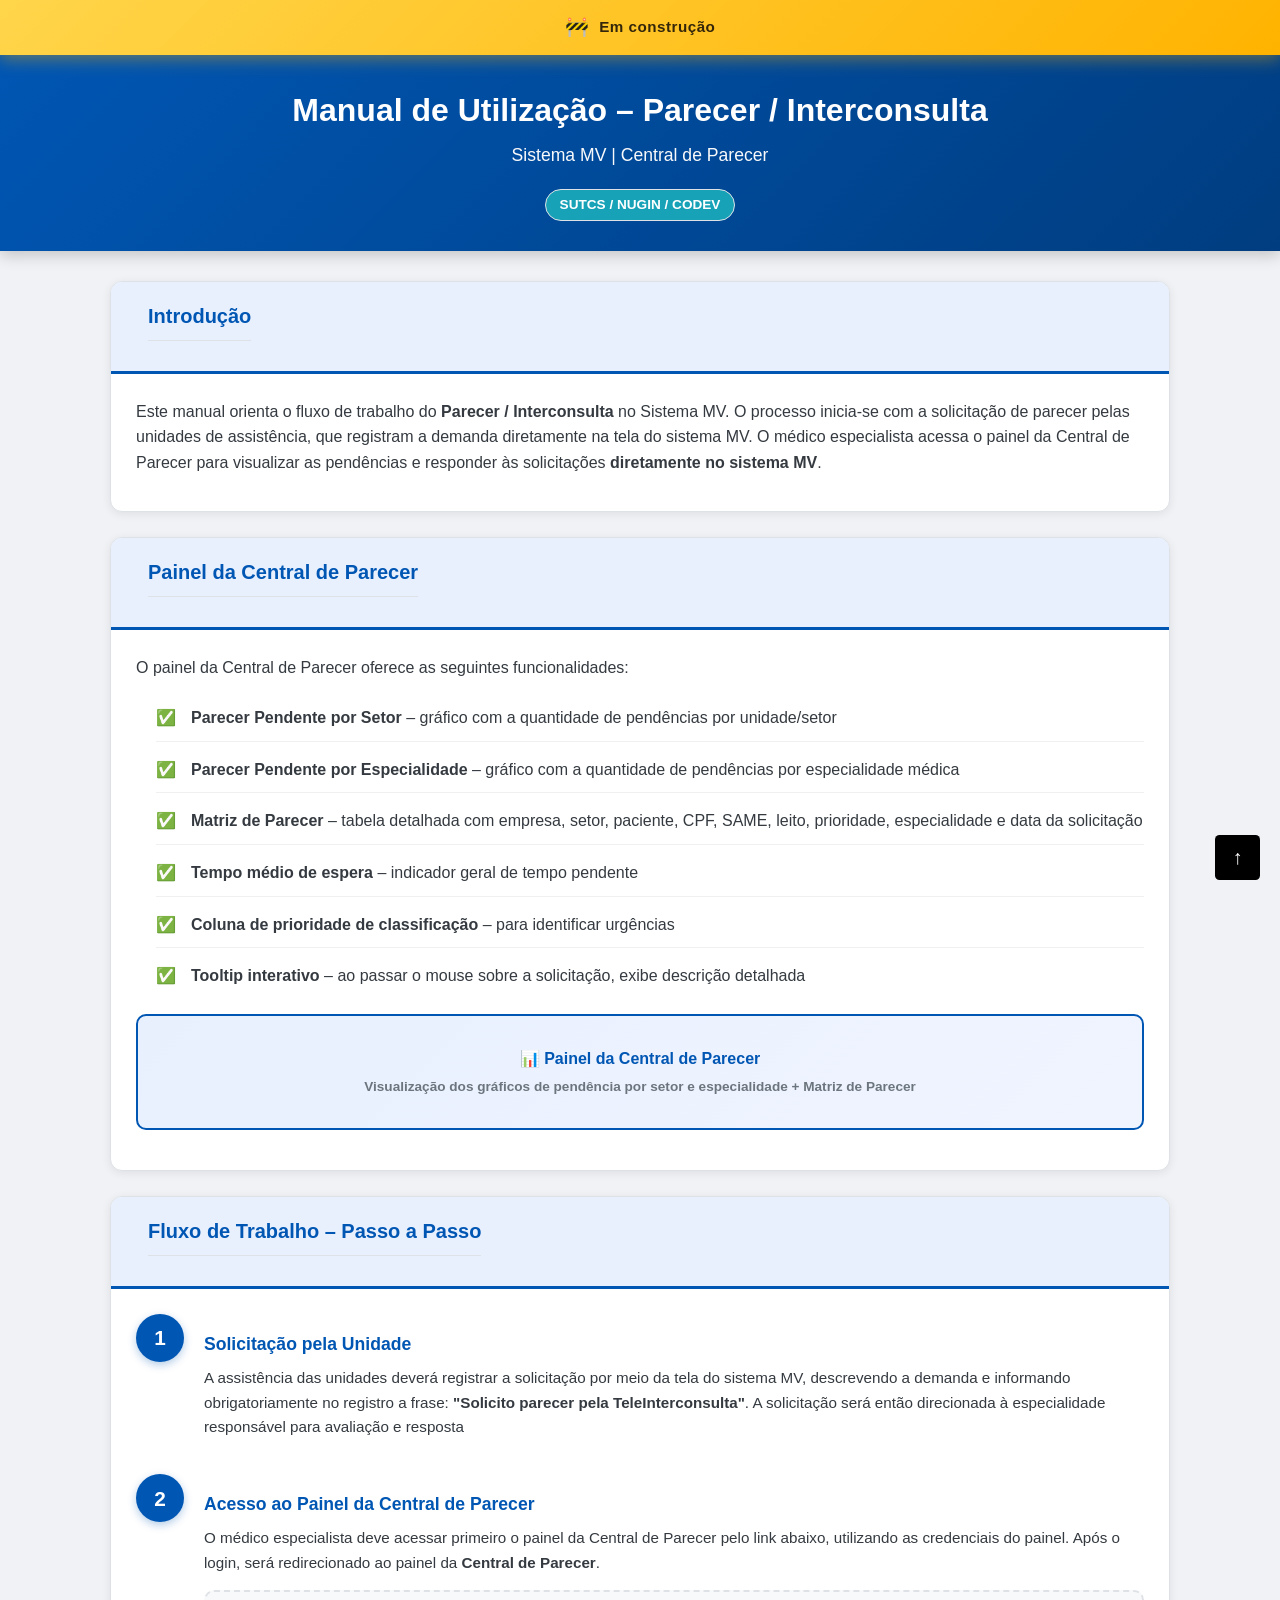
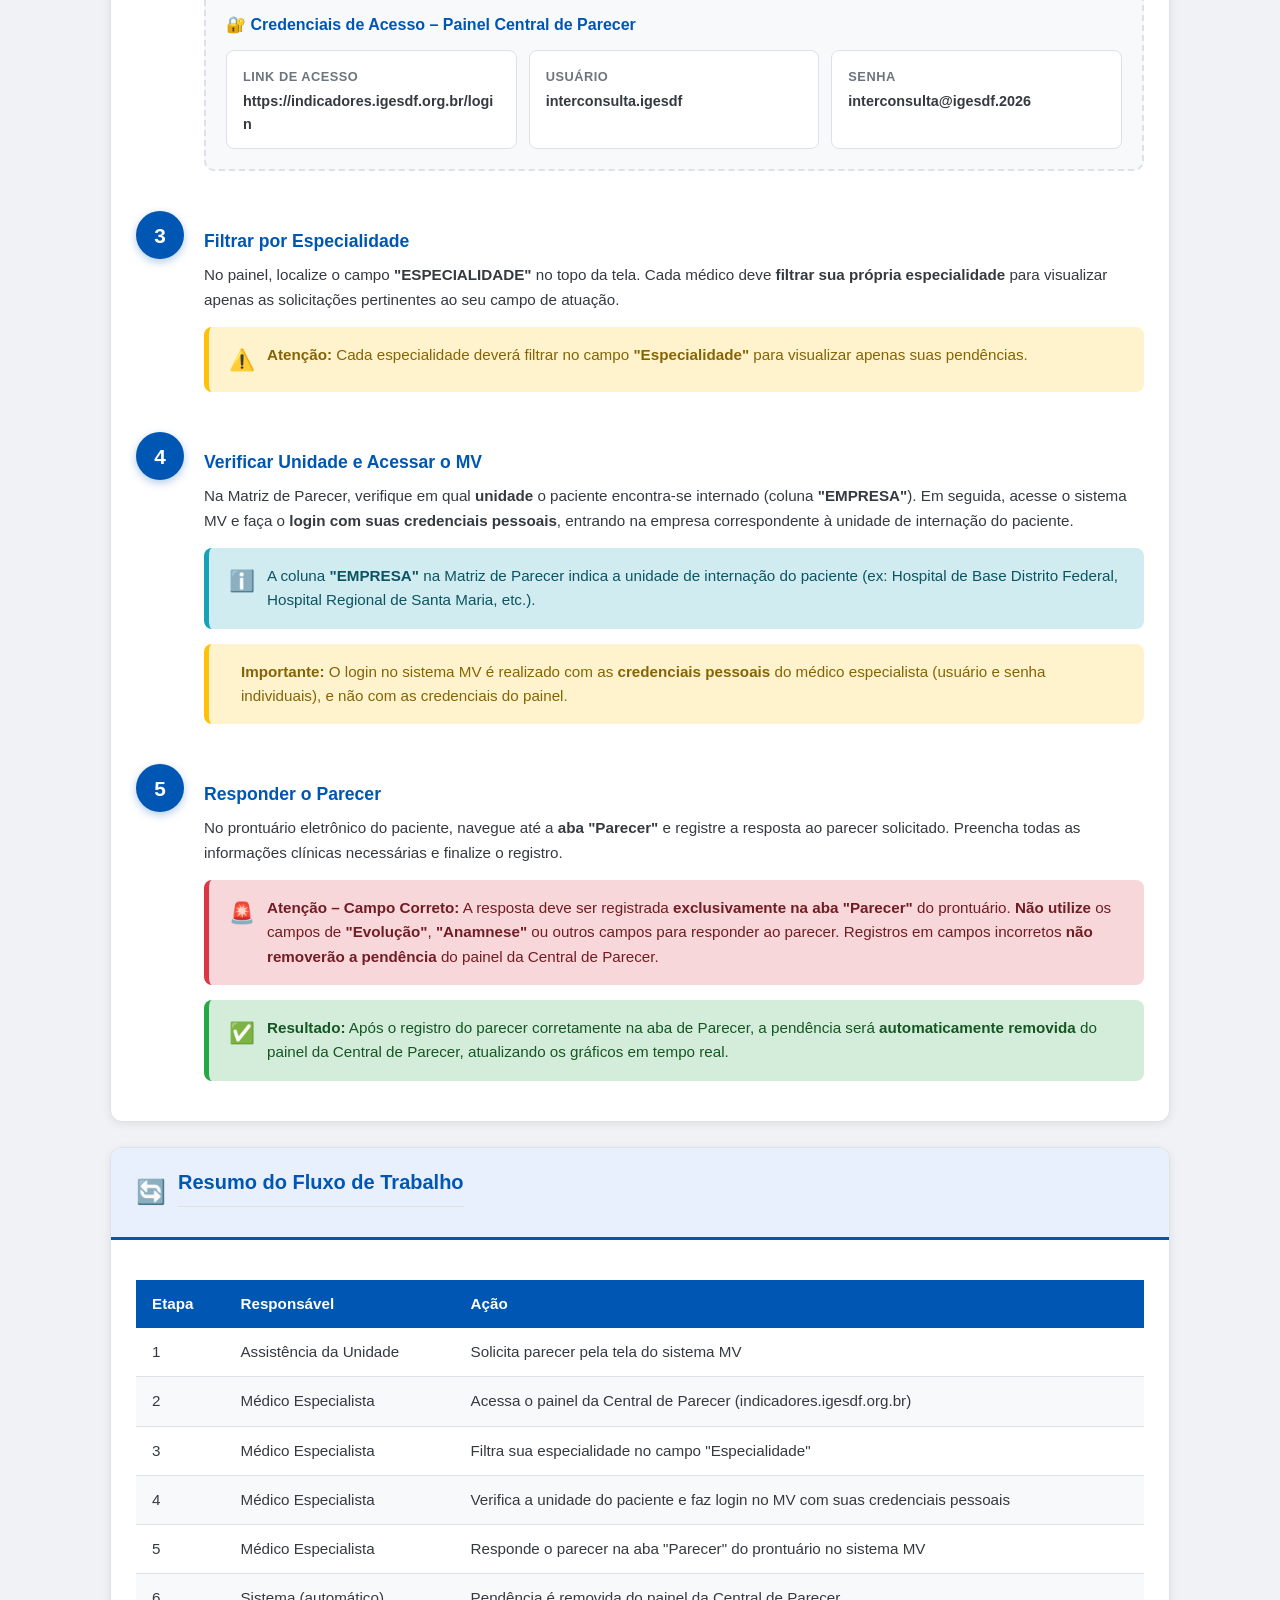
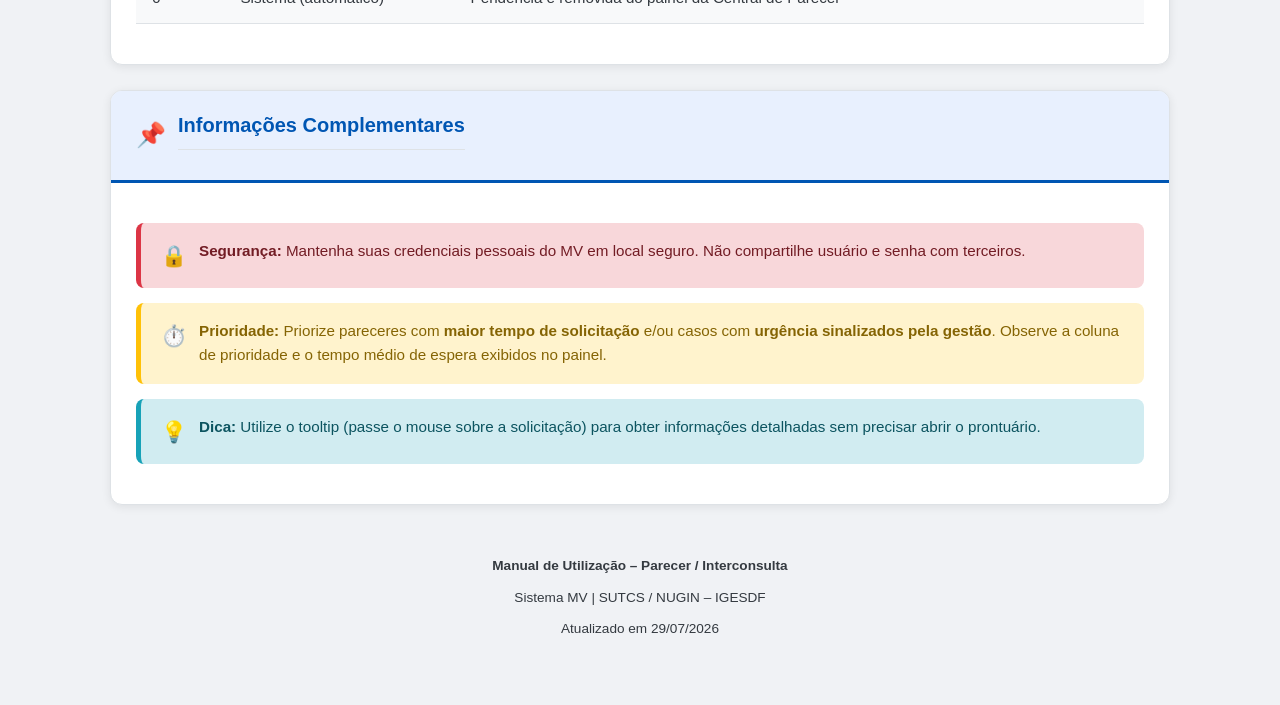
==== commit 8da8739e: "atualiza instruções de solicitação no manual de Interconsulta para maior clareza" ====
--- a/pages/Interconsulta.html
+++ b/pages/Interconsulta.html
@@ -3,8 +3,9 @@
 <head>
     <meta charset="UTF-8">
     <meta name="viewport" content="width=device-width, initial-scale=1.0">
-    <title>Manual de Utilização – Parecer / Interconsulta | Sistema MV</title>
+    <title>Parecer - Interconsulta</title>
     <link rel="stylesheet" href="../css/style.css">
+    <link rel="icon" href="../img/ico.png" type="image/png">
 </head>
 <body class="pg-interconsulta">
 
@@ -94,8 +95,7 @@
                     <div class="step-content">
                         <h3>Solicitação pela Unidade</h3>
                         <p>
-                            A assistência das unidades solicita o parecer pela tela do sistema MV, 
-                            registrando a demanda que será direcionada à <strong>especialidade responsável</strong>.
+                            A assistência das unidades deverá registrar a solicitação por meio da tela do sistema MV, descrevendo a demanda e informando obrigatoriamente no registro a frase: <strong>"Solicito parecer pela TeleInterconsulta"</strong>. A solicitação será então direcionada à especialidade responsável para avaliação e resposta
                         </p>
                     </div>
                 </div>
